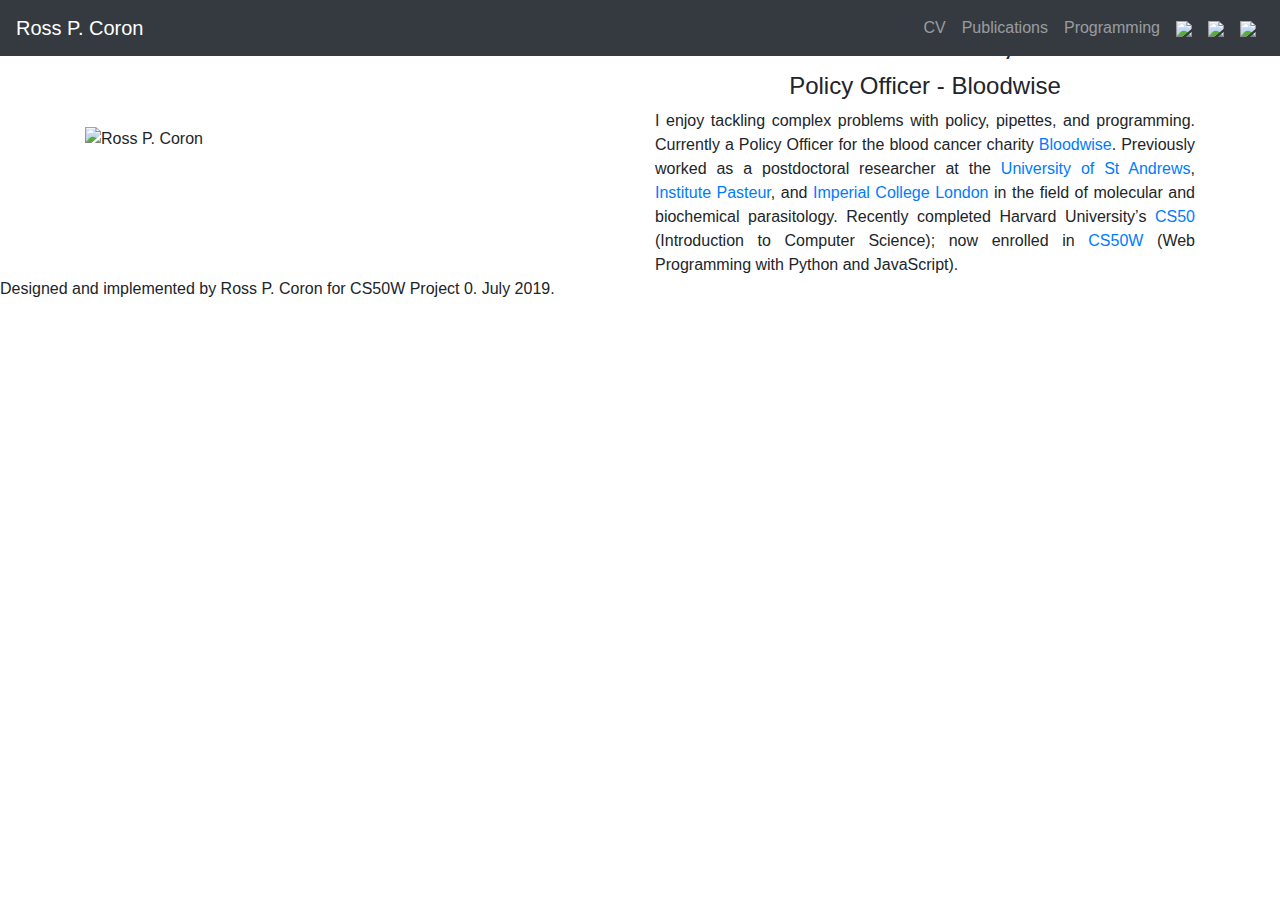
==== brouillon.html @ 1bd8730e "added description content2" ====
<!doctype html>
<html lang="en">
    <head>
        <!-- Boostrap required meta tags -->
        <meta charset="utf-8">
        <meta name="viewport" content="width=device-width, initial-scale=1, shrink-to-fit=no">
        <!-- Bootstrap CSS -->
        <link rel="stylesheet" href="https://stackpath.bootstrapcdn.com/bootstrap/4.3.1/css/bootstrap.min.css" integrity="sha384-ggOyR0iXCbMQv3Xipma34MD+dH/1fQ784/j6cY/iJTQUOhcWr7x9JvoRxT2MZw1T" crossorigin="anonymous">
        <link rel="stylesheet" href="styles/style.css">
        <title>Ross P. Coron</title>
        <link rel="icon" href="images/dna_icon.png">
    </head>
    <body>
        <!--Bootstrap navbar -->
        <nav class="navbar navbar-expand-sm fixed-top navbar-dark bg-dark">
            <a class="navbar-brand" href="index.html">Ross P. Coron</a>
            <button class="navbar-toggler" data-toggle="collapse" data-target="#navbarMenu">
            <span class="navbar-toggler-icon"></span>
            </button>
            <div class="collapse navbar-collapse" id="navbarMenu">
                <ul class="navbar-nav ml-auto">
                    <!-- Website pages -->
                    <li class="nav-item">
                        <a href="cv.html" class="nav-link">CV</a>
                    </li>
                    <li class="nav-item">
                        <a href="publications.html" class="nav-link">Publications</a>
                    </li>
                    <li class="nav-item">
                        <a href="programming.html" class="nav-link">Programming</a>
                    </li>
                    <!-- Social media icons -->
                    <li class="nav-item">
                        <a href="https://twitter.com/ross_coron?lang=en" class="nav-link"><img id="logo" src="images/twitter_logo.png" height="24"></a>
                    </li>
                    <li class="nav-item">
                        <a href="https://www.linkedin.com/in/ross-coron/?originalSubdomain=uk" class="nav-link"><img src="images/linkedin_logo.png" height="24"></a>
                    </li>
                    <li class="nav-item">
                        <a href="https://medium.com/@rpcoron" class="nav-link"><img src="images/medium_logo.png" height="24"></a>
                    </li>
                </ul>
            </div>
        </nav>
        <!-- Content -->
        <div class="container">
            <div class="row">
                <div class="col-md-6 col-sm-12 align-self-center">
                    <img id="profile_picture" src="images/rpcoron_profile.jpg" class="img-fluid" alt="Ross P. Coron">
                </div>
                <div class="col-md-6 col-sm-12 align-self-center" style="top: 16px">
                    <div class="text-center">
                        <h1>Ross P. Coron, PhD</h1>
                    </div>
                    <div class="text-center">
                        <h4>Policy Officer - Bloodwise</h4>
                    </div>
                    <div class="text-justify">
                        <p>I enjoy tackling complex problems with policy, pipettes, and programming. Currently a Policy Officer for the blood cancer charity <a href="https://bloodwise.org.uk/">Bloodwise</a>. Previously worked as a postdoctoral researcher at the <a href="https://www.st-andrews.ac.uk/">University of St Andrews</a>, <a href="https://www.pasteur.fr/fr">Institute Pasteur</a>, and <a href="https://www.imperial.ac.uk/">Imperial College London</a> in the field of molecular and biochemical parasitology. Recently completed Harvard University’s <a href="https://online-learning.harvard.edu/course/cs50-introduction-computer-science?delta=0">CS50</a> (Introduction to Computer Science); now enrolled in <a href="https://online-learning.harvard.edu/course/cs50s-web-programming-python-and-javascript">CS50W</a> (Web Programming with Python and JavaScript).
                        <p>
                    </div>
                </div>
            </div>
        </div>
        <footer>
            <p class="footer">Designed and implemented by Ross P. Coron for CS50W Project 0. July 2019.</p>
        </footer>
        <!-- Optional JavaScript. jQuery first, then Popper.js, then Bootstrap JS. Used for Navbar button -->
        <script src="https://code.jquery.com/jquery-3.3.1.slim.min.js" integrity="sha384-q8i/X+965DzO0rT7abK41JStQIAqVgRVzpbzo5smXKp4YfRvH+8abtTE1Pi6jizo" crossorigin="anonymous"></script>
        <script src="https://cdnjs.cloudflare.com/ajax/libs/popper.js/1.14.7/umd/popper.min.js" integrity="sha384-UO2eT0CpHqdSJQ6hJty5KVphtPhzWj9WO1clHTMGa3JDZwrnQq4sF86dIHNDz0W1" crossorigin="anonymous"></script>
        <script src="https://stackpath.bootstrapcdn.com/bootstrap/4.3.1/js/bootstrap.min.js" integrity="sha384-JjSmVgyd0p3pXB1rRibZUAYoIIy6OrQ6VrjIEaFf/nJGzIxFDsf4x0xIM+B07jRM" crossorigin="anonymous"></script>
    </body>
</html>
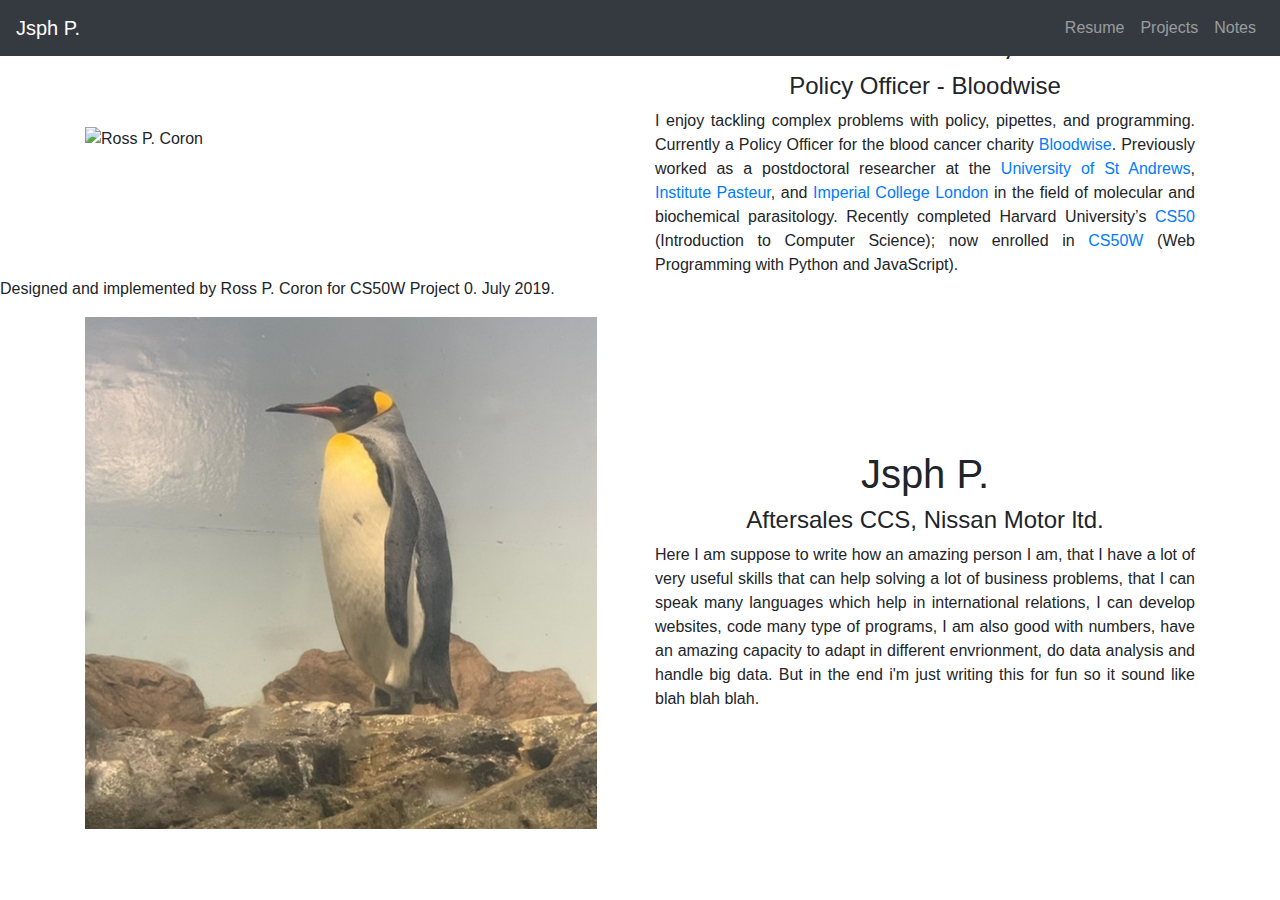
==== commit c85ec29f: "added description content2" ====
--- a/brouillon.html
+++ b/brouillon.html
@@ -71,3 +71,65 @@
         <script src="https://stackpath.bootstrapcdn.com/bootstrap/4.3.1/js/bootstrap.min.js" integrity="sha384-JjSmVgyd0p3pXB1rRibZUAYoIIy6OrQ6VrjIEaFf/nJGzIxFDsf4x0xIM+B07jRM" crossorigin="anonymous"></script>
     </body>
 </html>
+
+
+<!DOCTYPE html>
+<html>
+    <head>
+        <!-- Boostrap required meta tags -->
+        <meta charset="utf-8">
+        <meta name="viewport" content="width=device-width, initial-scale=1, shrink-to-fit=no">
+        <!-- Bootstrap CSS -->
+        <link rel="stylesheet" href="https://stackpath.bootstrapcdn.com/bootstrap/4.3.1/css/bootstrap.min.css" integrity="sha384-ggOyR0iXCbMQv3Xipma34MD+dH/1fQ784/j6cY/iJTQUOhcWr7x9JvoRxT2MZw1T" crossorigin="anonymous">
+        <link rel="stylesheet" href="styles/style.css">
+        <title>Jsph P.</title>
+        <link rel="icon" href="images/rubiks_icon.png"> 
+    </head>
+    <body>
+
+        <!--Bootstrap navbar -->
+        <nav class="navbar navbar-expand-sm fixed-top navbar-dark bg-dark">
+            <a class="navbar-brand" href="index.html">Jsph P.</a>
+            <button class="navbar-toggler" data-toggle="collapse" data-target="#navbarMenu">
+            <span class="navbar-toggler-icon"></span>
+            </button>
+            <div class="collapse navbar-collapse" id="navbarMenu">
+                <ul class="navbar-nav ml-auto">
+                    <!-- Website pages -->
+                    <li class="nav-item">
+                        <a href="cv.html" class="nav-link">Resume</a>
+                    </li>
+                    <li class="nav-item">
+                        <a href="#" class="nav-link">Projects</a>
+                    </li>
+                    <li class="nav-item">
+                        <a href="#" class="nav-link">Notes</a>
+                    </li>
+                </ul>
+            </div>
+        </nav>
+        <!-- Content -->
+        <div class="container">
+            <div class="row" >
+            </div>
+            <div class="row">
+                <div class="col-md-6 col-sm-12 align-self-center">
+                    <img id="profile_picture" src="images/profile_pinguin.jpeg" class="img-fluid" alt="Jsph P.">
+                </div>
+                <div class="col-md-6 col-sm-12 align-self-center" style="top: 16px">
+                    <div class="text-center">
+                        <h1>Jsph P.</h1>
+                    </div>
+                    <div class="text-center">
+                        <h4> Aftersales CCS, Nissan Motor ltd.</h4>
+                    </div>
+                    <div class="text-justify">
+                        <p>Here I am suppose to write how an amazing person I am, that I have a lot of very useful skills that can help solving a lot of business problems, that I can speak many languages which help in international relations, I can develop websites, code many type of programs, I am also good with numbers, have an amazing capacity to adapt in different envrionment, do data analysis and handle big data. But in the end i'm just writing this for fun so it sound like blah blah blah.
+                        <p>
+                    </div>
+                </div>
+            </div>
+        </div>
+    </body>
+</html>
+
